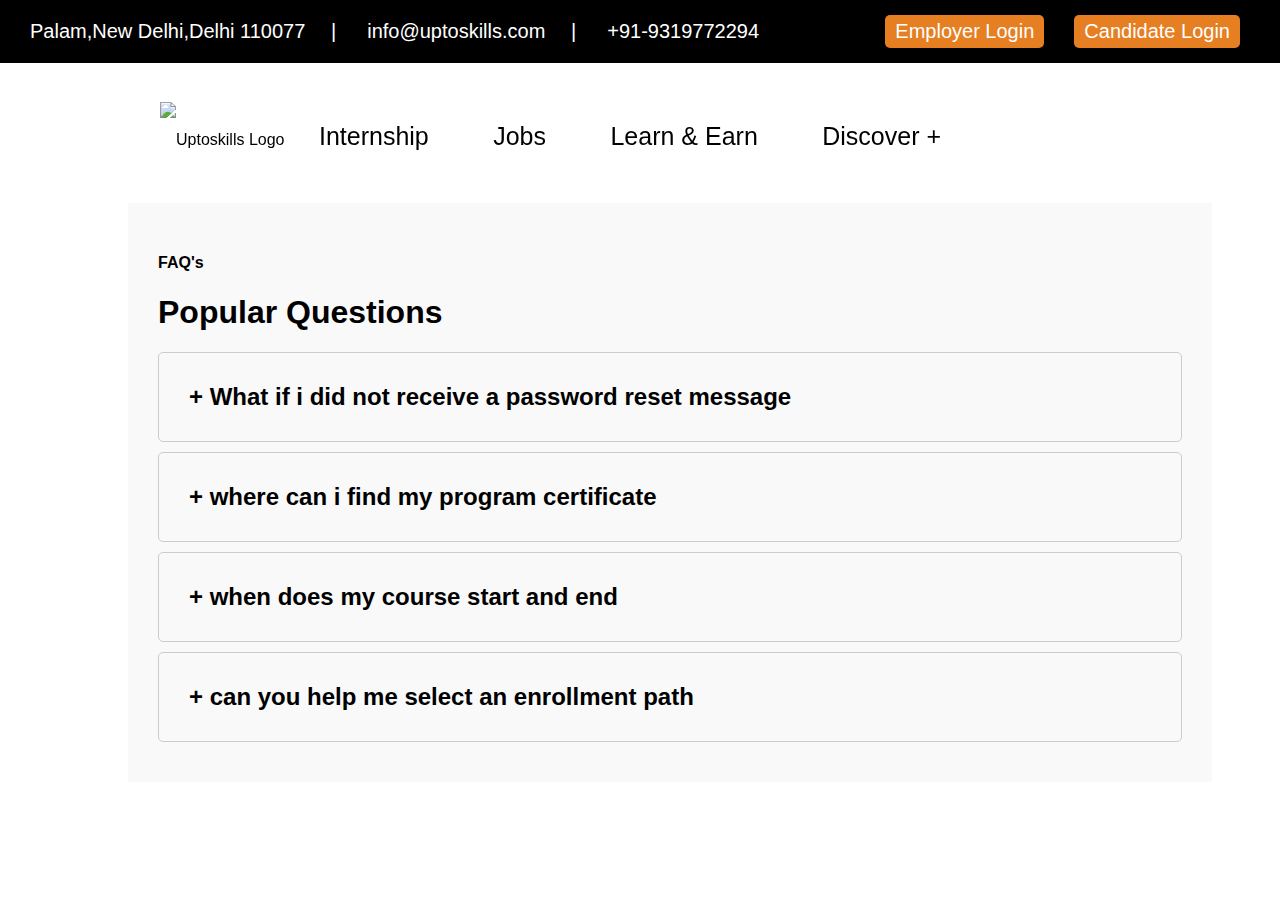
==== FAQs.html @ 0f8becfc "Add files via upload" ====
<!DOCTYPE html>
<html lang="en">
<head>
    <meta charset="UTF-8">
    <meta name="viewport" content="width=device-width, initial-scale = 1.0">
    <title>FAQ'S - Uptoskills:Learn,Pratice,Test,Improve,Succeed</title>
    <style type = "text/css">
        body {
            font-family: Arial,sans-serif;
            margin:0;
            padding:0;
        }
        .top-bar {
            background-color:black;
            color:white;
            display:flex;
            justify-content: space-between;
            align-items: center;
            padding: 15px 30px;
            font-size: 20px;
        }
        .top-bar a {
            color: white;
            text-decoration: none;
            margin: 0 10px;
        }
        .logo {
            display:flex;
            align-items:center;
            padding:20px;
        }
        .logo img {
            max-height:50px;
        }
        .nav {
            background-color:white;
            width:100%;
            height:50px;
            line-height:75px;
            padding:0px 100px;
            position:fixed;
        }
        .nav ul {
            float:center;
        }
        .nav li{
            display:inline-block;
            list-style: :none;
        }
        .nav li a {
            font-size: 25px;
            padding:0px 30px;
            color:black;
            text-decoration: none;
        }
        .nav a:hover {
            text-decoration: underline;
        }
        .button {
            position:absolute;
            
        }
        .login-buttons {
            display: flex;
            gap: 10px;
        }
        .login-buttons a {
            background-color: #e67e22;
            color: white;
            padding: 5px 10px;
            border-radius: 5px;
            text-decoration: none;
            font-size: 20px;
        }
        .login-buttons a:hover {
            background-color: #d35400;
        }
        .faq-container {
            position: relative;
            width: 80%; 
            margin-top: 100px; /* FAQ SECTION COMES BELOW THE NAVIGATION BAR */
            padding: 30px;
            background: #f9f9f9;
            margin-left: 10%;
        }
        details {
            margin-bottom: 10px;
            padding: 30px;
            border: 1px solid #ccc;
            border-radius: 5px;
            background: #f9f9f9;
        }
        summary {
            font-size: 1.5em;
            font-weight: bold;
            cursor: pointer;
        }
        summary::marker {
            content: '+ ';
        }
        details[open] summary::marker {
            content: '- ';
        }
    </style>
</head>
<body>
    <!--TOP BAR & LOGIN BUTTONS-->
    <div class = "top-bar">
        <div>Palam,New Delhi,Delhi 110077 &emsp;| &emsp; info@uptoskills.com &emsp;| &emsp; +91-9319772294</div>
        <div class = "login-buttons">
            <a href = "#">Employer Login</a>
            <a href = "#">Candidate Login</a>
        </div>
    </div>

    <!--UPTOSKILLS LOGO & NAVIGATION ITEMS-->
    <div class = "logo">
        <nav>
            <div class = "nav">
                <ul>
                    <img src="C:\Users\GAYATHRI\Downloads\uptoskills.png" alt="Uptoskills Logo">
                    <li><a href = "#">Internship</a></li>
                    <li><a href = "#">Jobs</a></li>
                    <li><a href = "#">Learn & Earn</a></li>
                    <li><a href = "#">Discover +</a></li>
                </ul>
            </div>
        </nav> 
    </div>
    
    <!--FAQ's Section-->
    <div class="faq-container">
        <h4>FAQ's</h4>
        <h1>Popular Questions</h1>
        <details>
            <summary>What if i did not receive a password reset message</summary>
            <p>Whether you want to develop as a professional or discover a new hobby, there’s an online course for that.</p>
        </details>
        <details>
            <summary>where can i find my program certificate</summary>
            <p>Whether you want to develop as a professional or discover a new hobby, there’s an online course for that.</p>
        </details>
        <details>
            <summary>when does my course start and end</summary>
            <p>Whether you want to develop as a professional or discover a new hobby, there’s an online course for that.</p>
        </details>
        <details>
            <summary>can you help me select an enrollment path</summary>
            <p>Whether you want to develop as a professional or discover a new hobby, there’s an online course for that.</p>
        </details>
    </div>  
</body>
</html>
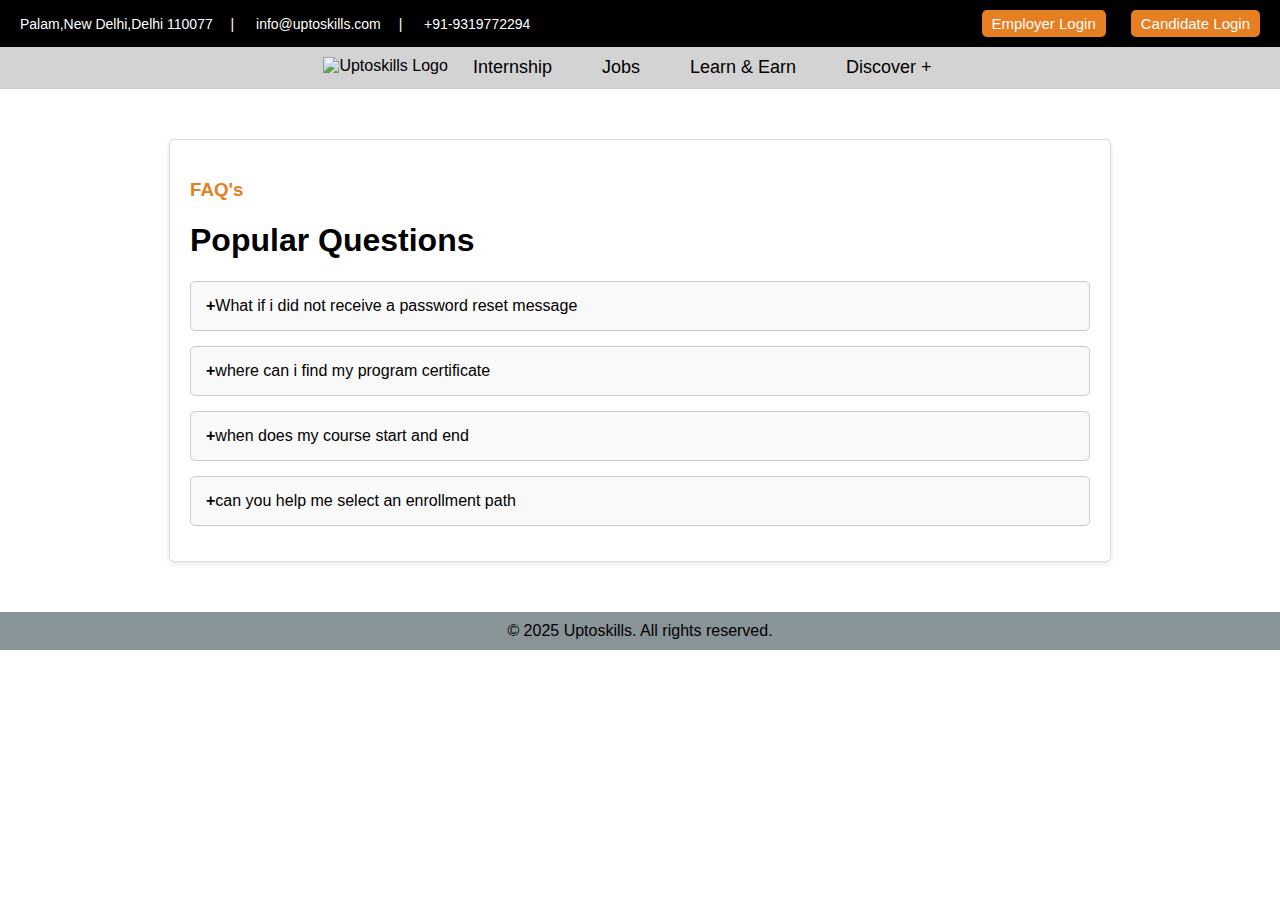
==== commit af40384b: "Add files via upload" ====
--- a/FAQs.html
+++ b/FAQs.html
@@ -4,11 +4,12 @@
     <meta charset="UTF-8">
     <meta name="viewport" content="width=device-width, initial-scale = 1.0">
     <title>FAQ'S - Uptoskills:Learn,Pratice,Test,Improve,Succeed</title>
-    <style type = "text/css">
+    <style>
         body {
             font-family: Arial,sans-serif;
             margin:0;
             padding:0;
+            box-sizing:border-box;
         }
         .top-bar {
             background-color:black;
@@ -16,50 +17,51 @@
             display:flex;
             justify-content: space-between;
             align-items: center;
-            padding: 15px 30px;
-            font-size: 20px;
+            padding: 10px 20px;
+            font-size: 14px;
         }
         .top-bar a {
             color: white;
             text-decoration: none;
-            margin: 0 10px;
+            margin-left: 15px;
         }
         .logo {
             display:flex;
             align-items:center;
-            padding:20px;
+            
         }
         .logo img {
-            max-height:50px;
+            max-height:30px;
         }
         .nav {
-            background-color:white;
-            width:100%;
-            height:50px;
-            line-height:75px;
-            padding:0px 100px;
-            position:fixed;
+            background-color:#D3D3D3;
+            display: flex;
+            justify-content:center;
+            padding:10px 0;
+            position:sticky;
+            top: 0;
+            z-index:1000;
+            border-bottom: 1px solid #ccc;
         }
         .nav ul {
-            float:center;
+            display:flex;
+            list-style:none;
+            padding:0;
+            margin:0;
         }
         .nav li{
-            display:inline-block;
-            list-style: :none;
+            margin: 0 15px;
         }
-        .nav li a {
-            font-size: 25px;
-            padding:0px 30px;
+        .nav a {
+            text-decoration: none;
             color:black;
-            text-decoration: none;
+            font-size: 18px;
+            padding:5px 10px;
+            transition:color 0.3s;
         }
         .nav a:hover {
-            text-decoration: underline;
-        }
-        .button {
-            position:absolute;
-            
-        }
+            color:#e67e22;
+        }  
         .login-buttons {
             display: flex;
             gap: 10px;
@@ -70,36 +72,48 @@
             padding: 5px 10px;
             border-radius: 5px;
             text-decoration: none;
-            font-size: 20px;
+            font-size: 15px;
         }
         .login-buttons a:hover {
             background-color: #d35400;
         }
         .faq-container {
-            position: relative;
-            width: 80%; 
-            margin-top: 100px; /* FAQ SECTION COMES BELOW THE NAVIGATION BAR */
-            padding: 30px;
-            background: #f9f9f9;
-            margin-left: 10%;
+            max-width: 900px; 
+            margin: 50px auto; /* FAQ SECTION COMES BELOW THE NAVIGATION BAR */
+            padding: 20px;
+            background: #fff;
+            border: 1px solid #ddd;
+            border-radius:5px;
+            box-shadow: 0 2px 5px rgba(0, 0, 0, 0.1);
         }
         details {
-            margin-bottom: 10px;
-            padding: 30px;
+            margin-bottom: 15px;
+            padding: 15px;
             border: 1px solid #ccc;
             border-radius: 5px;
             background: #f9f9f9;
         }
-        summary {
-            font-size: 1.5em;
-            font-weight: bold;
+        summary:hover{
+            color:#e67e22;
             cursor: pointer;
         }
-        summary::marker {
-            content: '+ ';
+        details summary::marker{
+            content: '+';
+            font-weight: bold;
+        }
+        details p {
+            margin:10px 0 0;
+            font-size:16px;
+            color:#555;
         }
         details[open] summary::marker {
             content: '- ';
+        }
+        footer {
+            text-align:center;
+            padding: 10px;
+            background-color: #899499;
+            color: black;
         }
     </style>
 </head>
@@ -114,11 +128,11 @@
     </div>
 
     <!--UPTOSKILLS LOGO & NAVIGATION ITEMS-->
-    <div class = "logo">
+    <div class = "nav">
         <nav>
-            <div class = "nav">
+            <div class = "logo">
                 <ul>
-                    <img src="C:\Users\GAYATHRI\Downloads\uptoskills.png" alt="Uptoskills Logo">
+                    <img src="https://uptoskills.com/wp-content/uploads/2023/04/hd-logo-iguru.png" alt="Uptoskills Logo">
                     <li><a href = "#">Internship</a></li>
                     <li><a href = "#">Jobs</a></li>
                     <li><a href = "#">Learn & Earn</a></li>
@@ -130,7 +144,7 @@
     
     <!--FAQ's Section-->
     <div class="faq-container">
-        <h4>FAQ's</h4>
+        <h3 style="color:#e67e22">FAQ's</h3>
         <h1>Popular Questions</h1>
         <details>
             <summary>What if i did not receive a password reset message</summary>
@@ -149,5 +163,10 @@
             <p>Whether you want to develop as a professional or discover a new hobby, there’s an online course for that.</p>
         </details>
     </div>  
+
+    <!-- Footer Section-->
+    <footer>
+        &copy; 2025 Uptoskills. All rights reserved.
+    </footer>
 </body>
 </html>